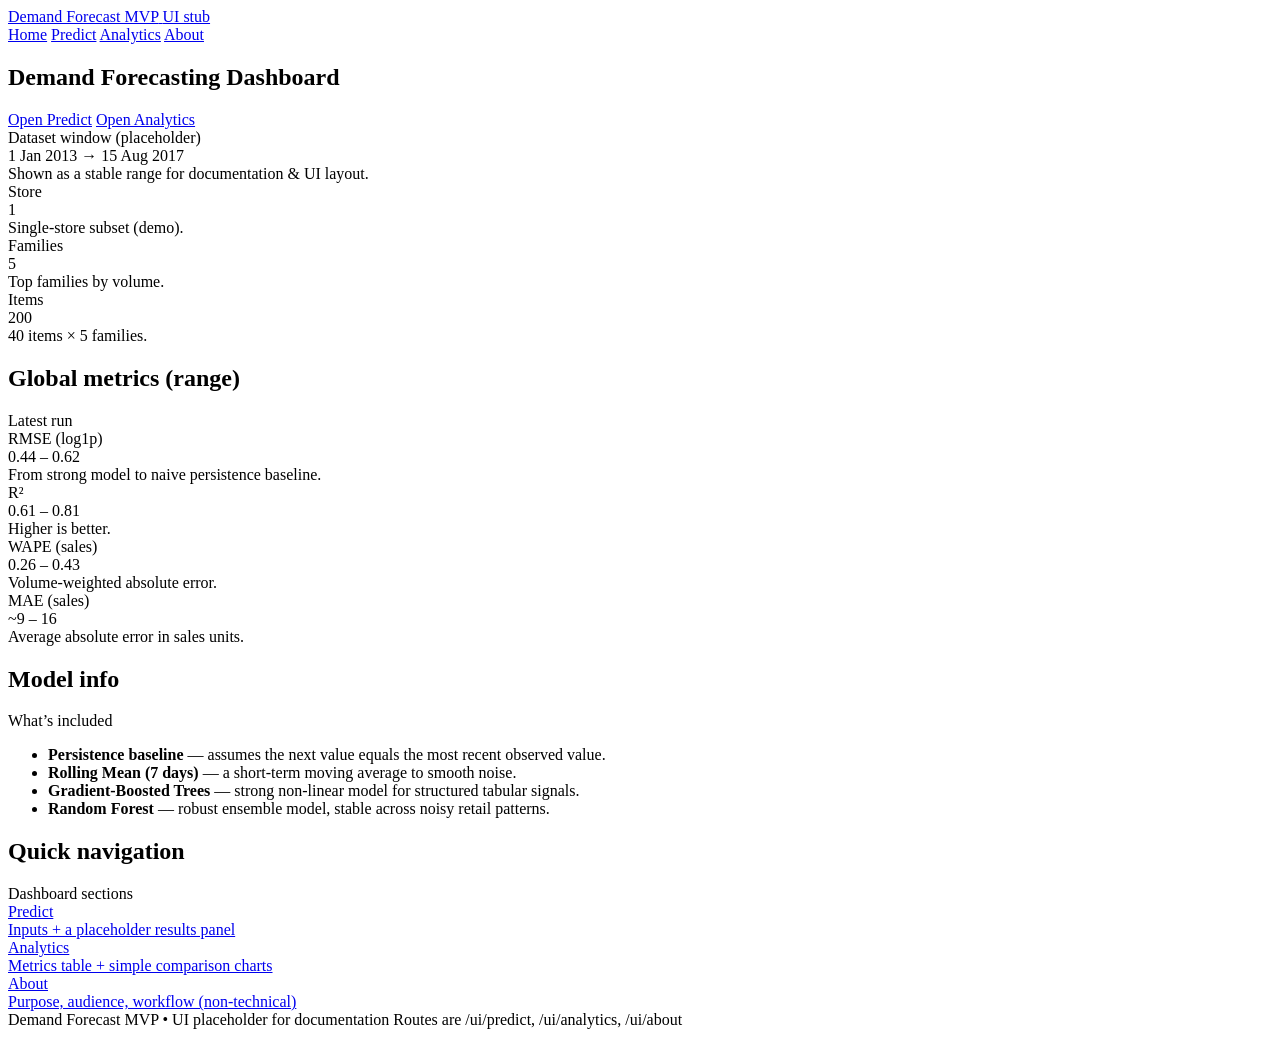
==== app/frontend/index.html @ d13739c7 "first commit" ====
<!doctype html>
<html lang="en">
<head>
  <meta charset="utf-8" />
  <meta name="viewport" content="width=device-width,initial-scale=1" />
  <title>Demand Forecast MVP • Home</title>
  <meta name="description" content="Documentation-first UI stub for a demand forecasting project." />
  <link rel="stylesheet" href="/ui/assets/styles.css" />
</head>

<body>
  <header class="topbar">
    <div class="container topbar-inner">
      <a class="brand" href="/ui/">
        <span class="brand-dot"></span>
        <span>Demand Forecast MVP</span>
        <span class="badge">UI stub</span>
      </a>

      <nav class="nav">
        <a class="nav-link" href="/ui/">Home</a>
        <a class="nav-link" href="/ui/predict">Predict</a>
        <a class="nav-link" href="/ui/analytics">Analytics</a>
        <a class="nav-link" href="/ui/about">About</a>
      </nav>
    </div>
  </header>

  <main class="container">
    <section class="hero">
      <div>
        <h1>Demand Forecasting Dashboard</h1>


        <div class="hero-actions">
          <!-- ✅ IMPORTANT: no .html here -->
          <a class="btn" href="/ui/predict">Open Predict</a>
          <a class="btn btn-ghost" href="/ui/analytics">Open Analytics</a>
        </div>
      </div>

      <div class="hero-card">
        <div class="kpi">
          <div class="kpi-label">Dataset window (placeholder)</div>
          <div class="kpi-value" id="dsWindow">1 Jan 2013 → 15 Aug 2017</div>
          <div class="kpi-sub">Shown as a stable range for documentation & UI layout.</div>
        </div>

        <div class="kpi-grid">
          <div class="kpi mini">
            <div class="kpi-label">Store</div>
            <div class="kpi-value" id="subsetStore">1</div>
            <div class="kpi-sub">Single-store subset (demo).</div>
          </div>
          <div class="kpi mini">
            <div class="kpi-label">Families</div>
            <div class="kpi-value" id="subsetFamilies">5</div>
            <div class="kpi-sub">Top families by volume.</div>
          </div>
          <div class="kpi mini">
            <div class="kpi-label">Items</div>
            <div class="kpi-value" id="subsetItems">200</div>
            <div class="kpi-sub">40 items × 5 families.</div>
          </div>
        </div>
      </div>
    </section>

    <section class="grid">
      <div class="card col-6">
        <div class="card-head">
          <h2>Global metrics (range)</h2>
          <span class="pill">Latest run </span>
        </div>

        <div class="metrics">
          <div class="metric">
            <div class="metric-name">RMSE (log1p)</div>
            <div class="metric-val">0.44 – 0.62</div>
            <div class="metric-note">From strong model to naive persistence baseline.</div>
          </div>
          <div class="metric">
            <div class="metric-name">R²</div>
            <div class="metric-val">0.61 – 0.81</div>
            <div class="metric-note">Higher is better.</div>
          </div>
          <div class="metric">
            <div class="metric-name">WAPE (sales)</div>
            <div class="metric-val">0.26 – 0.43</div>
            <div class="metric-note">Volume-weighted absolute error.</div>
          </div>
          <div class="metric">
            <div class="metric-name">MAE (sales)</div>
            <div class="metric-val">~9 – 16</div>
            <div class="metric-note">Average absolute error in sales units.</div>
          </div>
        </div>

      </div>

      <div class="card col-6">
        <div class="card-head">
          <h2>Model info</h2>
          <span class="pill">What’s included</span>
        </div>

        <ul class="list">
          <li><b>Persistence baseline</b> — assumes the next value equals the most recent observed value.</li>
          <li><b>Rolling Mean (7 days)</b> — a short-term moving average to smooth noise.</li>
          <li><b>Gradient-Boosted Trees</b> — strong non-linear model for structured tabular signals.</li>
          <li><b>Random Forest</b> — robust ensemble model, stable across noisy retail patterns.</li>
        </ul>

      </div>

      <div class="card col-12">
        <div class="card-head">
          <h2>Quick navigation</h2>
          <span class="pill">Dashboard sections</span>
        </div>

        <div class="quick-links">
          <a class="quick" href="/ui/predict">
            <div class="quick-title">Predict</div>
            <div class="quick-sub">Inputs + a placeholder results panel</div>
          </a>
          <a class="quick" href="/ui/analytics">
            <div class="quick-title">Analytics</div>
            <div class="quick-sub">Metrics table + simple comparison charts</div>
          </a>
          <a class="quick" href="/ui/about">
            <div class="quick-title">About</div>
            <div class="quick-sub">Purpose, audience, workflow (non-technical)</div>
          </a>
        </div>
      </div>
    </section>
  </main>

  <footer class="footer">
    <div class="container footer-inner">
      <span>Demand Forecast MVP • UI placeholder for documentation</span>
      <span class="muted">Routes are /ui/predict, /ui/analytics, /ui/about</span>
    </div>
  </footer>

  <script type="module" src="/ui/assets/app.js"></script>
</body>
</html>
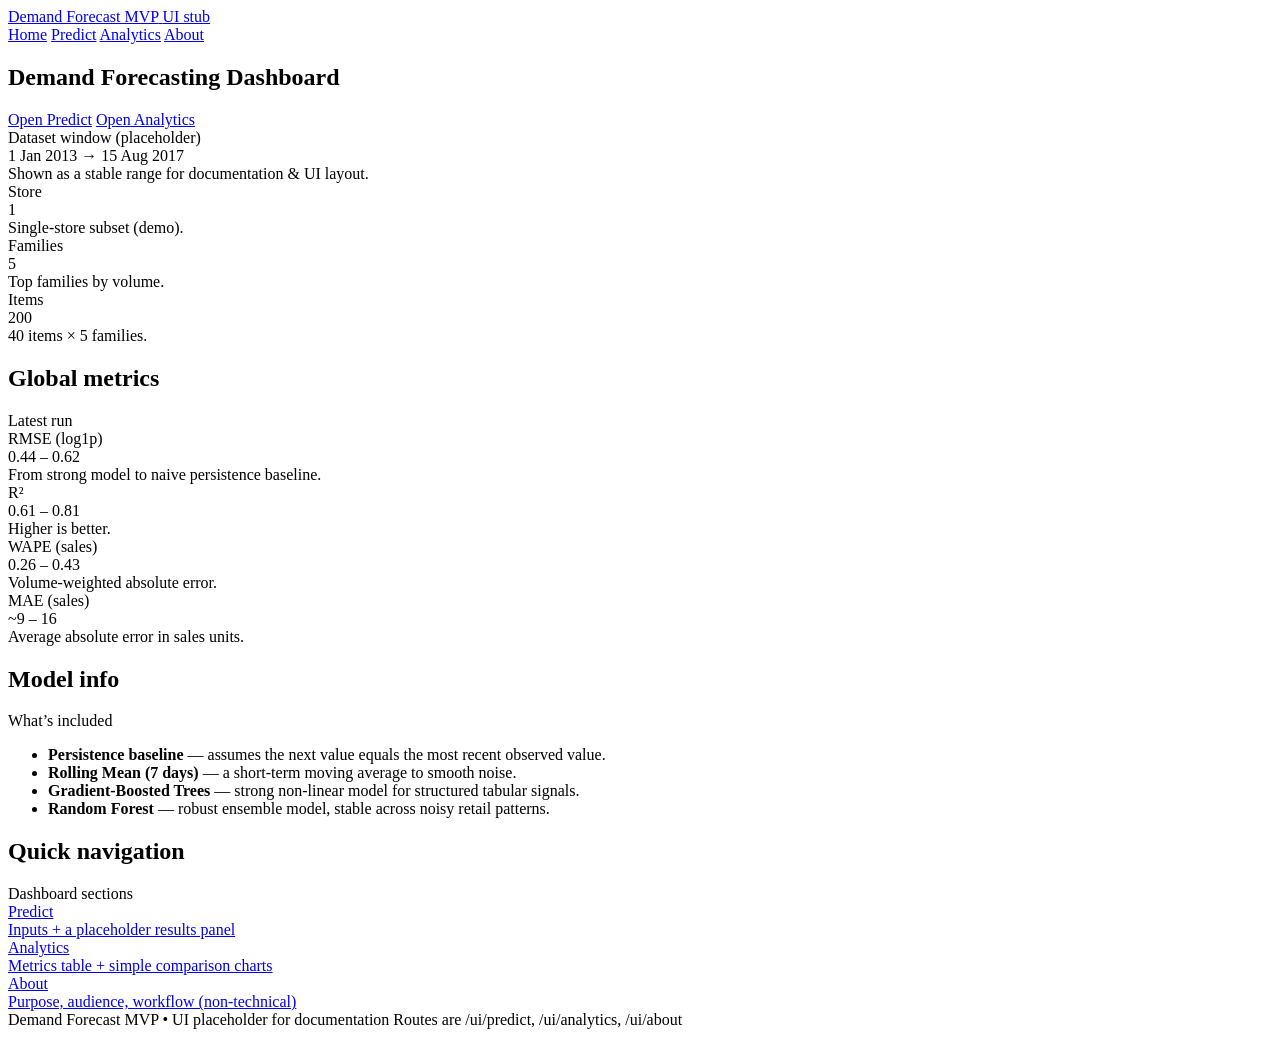
==== commit a4195cb7: "need add models" ====
--- a/app/frontend/index.html
+++ b/app/frontend/index.html
@@ -69,7 +69,7 @@
     <section class="grid">
       <div class="card col-6">
         <div class="card-head">
-          <h2>Global metrics (range)</h2>
+          <h2>Global metrics</h2>
           <span class="pill">Latest run </span>
         </div>
 
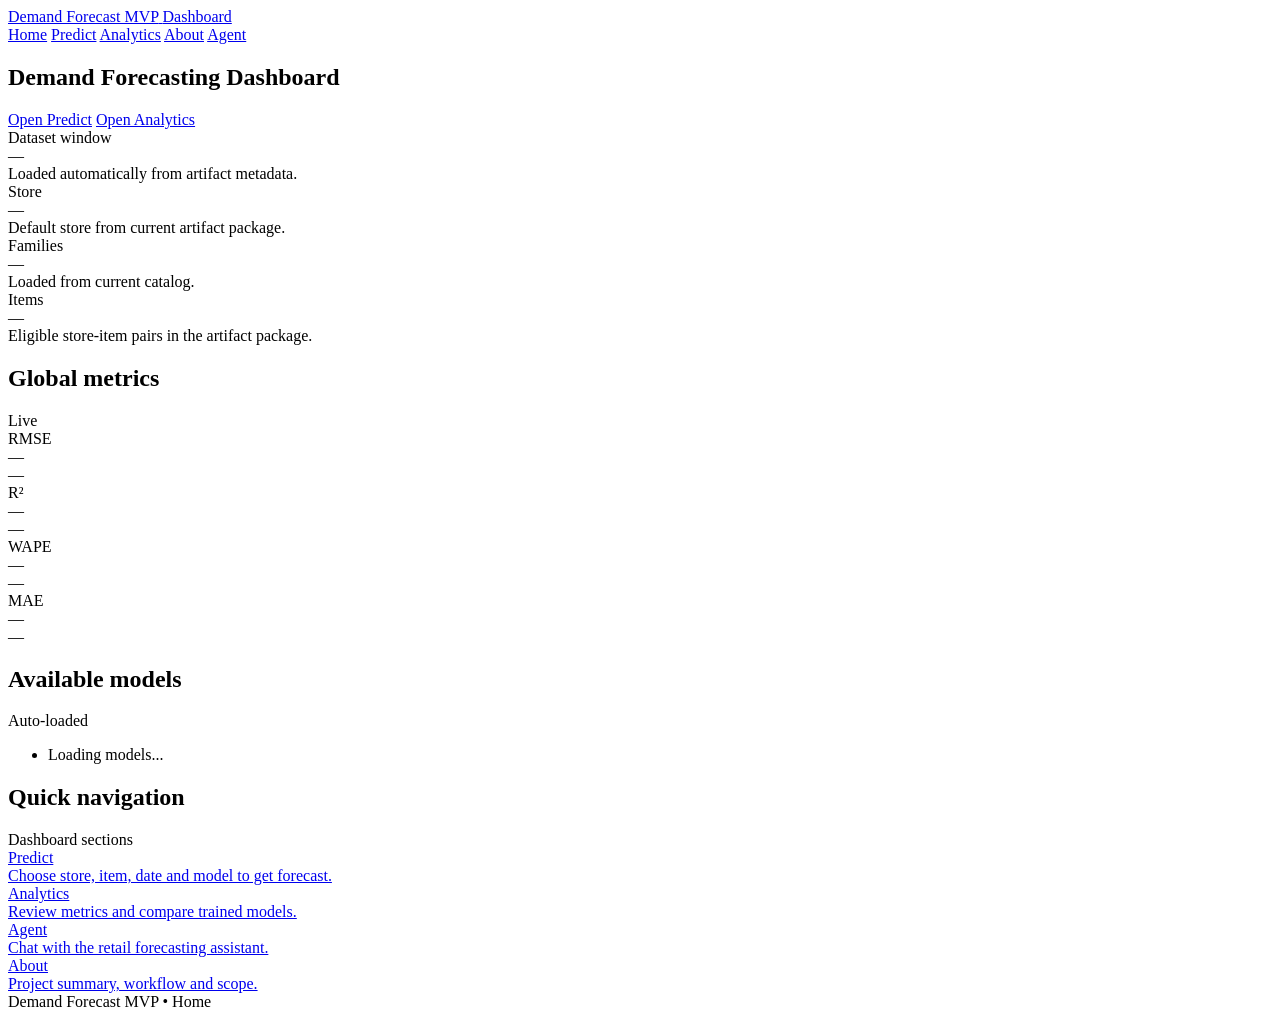
==== commit 65b6563e: "MVP version" ====
--- a/app/frontend/index.html
+++ b/app/frontend/index.html
@@ -4,7 +4,7 @@
   <meta charset="utf-8" />
   <meta name="viewport" content="width=device-width,initial-scale=1" />
   <title>Demand Forecast MVP • Home</title>
-  <meta name="description" content="Documentation-first UI stub for a demand forecasting project." />
+  <meta name="description" content="Demand forecasting dashboard home page." />
   <link rel="stylesheet" href="/ui/assets/styles.css" />
 </head>
 
@@ -14,7 +14,7 @@
       <a class="brand" href="/ui/">
         <span class="brand-dot"></span>
         <span>Demand Forecast MVP</span>
-        <span class="badge">UI stub</span>
+        <span class="badge">Dashboard</span>
       </a>
 
       <nav class="nav">
@@ -22,6 +22,7 @@
         <a class="nav-link" href="/ui/predict">Predict</a>
         <a class="nav-link" href="/ui/analytics">Analytics</a>
         <a class="nav-link" href="/ui/about">About</a>
+        <a class="nav-link" href="/ui/agent">Agent</a>
       </nav>
     </div>
   </header>
@@ -31,9 +32,7 @@
       <div>
         <h1>Demand Forecasting Dashboard</h1>
 
-
         <div class="hero-actions">
-          <!-- ✅ IMPORTANT: no .html here -->
           <a class="btn" href="/ui/predict">Open Predict</a>
           <a class="btn btn-ghost" href="/ui/analytics">Open Analytics</a>
         </div>
@@ -41,26 +40,26 @@
 
       <div class="hero-card">
         <div class="kpi">
-          <div class="kpi-label">Dataset window (placeholder)</div>
-          <div class="kpi-value" id="dsWindow">1 Jan 2013 → 15 Aug 2017</div>
-          <div class="kpi-sub">Shown as a stable range for documentation & UI layout.</div>
+          <div class="kpi-label">Dataset window</div>
+          <div class="kpi-value" id="dsWindow">—</div>
+          <div class="kpi-sub">Loaded automatically from artifact metadata.</div>
         </div>
 
         <div class="kpi-grid">
           <div class="kpi mini">
             <div class="kpi-label">Store</div>
-            <div class="kpi-value" id="subsetStore">1</div>
-            <div class="kpi-sub">Single-store subset (demo).</div>
+            <div class="kpi-value" id="subsetStore">—</div>
+            <div class="kpi-sub">Default store from current artifact package.</div>
           </div>
           <div class="kpi mini">
             <div class="kpi-label">Families</div>
-            <div class="kpi-value" id="subsetFamilies">5</div>
-            <div class="kpi-sub">Top families by volume.</div>
+            <div class="kpi-value" id="subsetFamilies">—</div>
+            <div class="kpi-sub">Loaded from current catalog.</div>
           </div>
           <div class="kpi mini">
             <div class="kpi-label">Items</div>
-            <div class="kpi-value" id="subsetItems">200</div>
-            <div class="kpi-sub">40 items × 5 families.</div>
+            <div class="kpi-value" id="subsetItems">—</div>
+            <div class="kpi-sub">Eligible store-item pairs in the artifact package.</div>
           </div>
         </div>
       </div>
@@ -70,47 +69,42 @@
       <div class="card col-6">
         <div class="card-head">
           <h2>Global metrics</h2>
-          <span class="pill">Latest run </span>
+          <span class="pill">Live</span>
         </div>
 
         <div class="metrics">
           <div class="metric">
-            <div class="metric-name">RMSE (log1p)</div>
-            <div class="metric-val">0.44 – 0.62</div>
-            <div class="metric-note">From strong model to naive persistence baseline.</div>
+            <div class="metric-name">RMSE</div>
+            <div class="metric-val" id="metricRmse">—</div>
+            <div class="metric-note" id="metricRmseNote">—</div>
           </div>
           <div class="metric">
             <div class="metric-name">R²</div>
-            <div class="metric-val">0.61 – 0.81</div>
-            <div class="metric-note">Higher is better.</div>
+            <div class="metric-val" id="metricR2">—</div>
+            <div class="metric-note" id="metricR2Note">—</div>
           </div>
           <div class="metric">
-            <div class="metric-name">WAPE (sales)</div>
-            <div class="metric-val">0.26 – 0.43</div>
-            <div class="metric-note">Volume-weighted absolute error.</div>
+            <div class="metric-name">WAPE</div>
+            <div class="metric-val" id="metricWape">—</div>
+            <div class="metric-note" id="metricWapeNote">—</div>
           </div>
           <div class="metric">
-            <div class="metric-name">MAE (sales)</div>
-            <div class="metric-val">~9 – 16</div>
-            <div class="metric-note">Average absolute error in sales units.</div>
+            <div class="metric-name">MAE</div>
+            <div class="metric-val" id="metricMae">—</div>
+            <div class="metric-note" id="metricMaeNote">—</div>
           </div>
         </div>
-
       </div>
 
       <div class="card col-6">
         <div class="card-head">
-          <h2>Model info</h2>
-          <span class="pill">What’s included</span>
+          <h2>Available models</h2>
+          <span class="pill">Auto-loaded</span>
         </div>
 
-        <ul class="list">
-          <li><b>Persistence baseline</b> — assumes the next value equals the most recent observed value.</li>
-          <li><b>Rolling Mean (7 days)</b> — a short-term moving average to smooth noise.</li>
-          <li><b>Gradient-Boosted Trees</b> — strong non-linear model for structured tabular signals.</li>
-          <li><b>Random Forest</b> — robust ensemble model, stable across noisy retail patterns.</li>
+        <ul class="list" id="modelList">
+          <li>Loading models...</li>
         </ul>
-
       </div>
 
       <div class="card col-12">
@@ -122,15 +116,19 @@
         <div class="quick-links">
           <a class="quick" href="/ui/predict">
             <div class="quick-title">Predict</div>
-            <div class="quick-sub">Inputs + a placeholder results panel</div>
+            <div class="quick-sub">Choose store, item, date and model to get forecast.</div>
           </a>
           <a class="quick" href="/ui/analytics">
             <div class="quick-title">Analytics</div>
-            <div class="quick-sub">Metrics table + simple comparison charts</div>
+            <div class="quick-sub">Review metrics and compare trained models.</div>
+          </a>
+          <a class="quick" href="/ui/agent">
+            <div class="quick-title">Agent</div>
+            <div class="quick-sub">Chat with the retail forecasting assistant.</div>
           </a>
           <a class="quick" href="/ui/about">
             <div class="quick-title">About</div>
-            <div class="quick-sub">Purpose, audience, workflow (non-technical)</div>
+            <div class="quick-sub">Project summary, workflow and scope.</div>
           </a>
         </div>
       </div>
@@ -138,12 +136,12 @@
   </main>
 
   <footer class="footer">
-    <div class="container footer-inner">
-      <span>Demand Forecast MVP • UI placeholder for documentation</span>
-      <span class="muted">Routes are /ui/predict, /ui/analytics, /ui/about</span>
+    <div class="container footer-inner single-center">
+      <span>Demand Forecast MVP • Home</span>
     </div>
   </footer>
 
   <script type="module" src="/ui/assets/app.js"></script>
+  <script type="module" src="/ui/assets/home.js"></script>
 </body>
-</html>
+</html>
